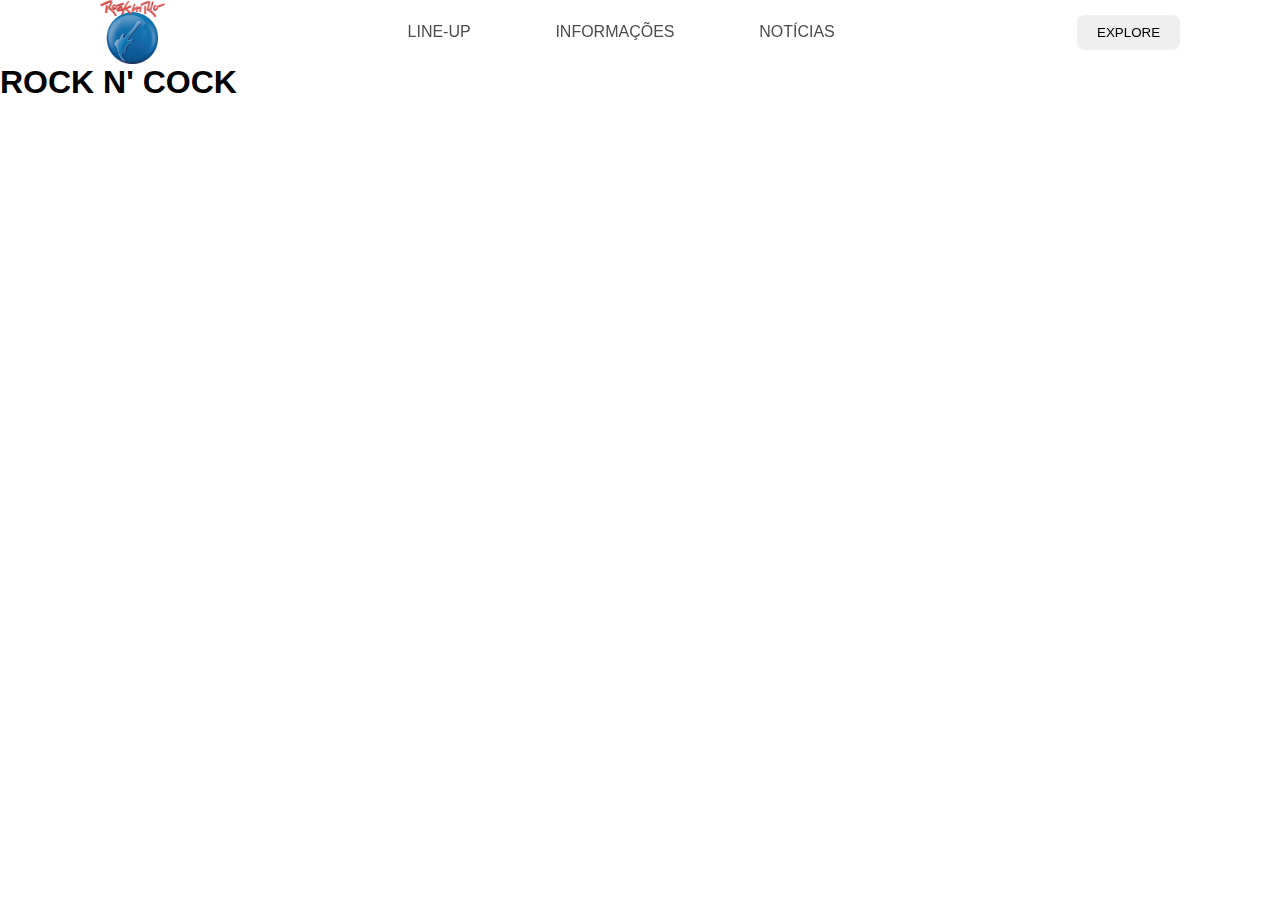
==== index.html @ dc5e7b80 "Add files via upload" ====
<!DOCTYPE html>
<html lang="pt-BR">
  <head>
    <meta charset="UTF-8" />
    <meta http-equiv="X-UA-Compatible" content="IE=edge" />
    <meta name="viewport" content="width=device-width, initial-scale=1.0" />
    <link rel="stylesheet" href="style.css" />
    <title>Rock'n Cock</title>
  </head>

  <body>
    <header>
      <img src="imgs/logo.png" alt="logo" class="logo" />

      <nav>
        <a href="">LINE-UP</a>
        <a href="">INFORMAÇÕES</a>
        <a href="">NOTÍCIAS</a>
      </nav>

      <div class="dropdown-header">
        <button>EXPLORE</button>
        <div class="dropdown-header-content">
          <a href="">LINE UP</a>
          <a href="">INFORMAÇÕES</a>
          <a href="">NOTÍCIAS</a>
        </div>
      </div>
    </header>
    <main>
      <section>
        <h1>ROCK N' COCK</h1>
      </section>
    </main>
    <footer>

    </footer>
  </body>
</html>
---- style.css ----
:root{
    --cor-primaria: #bb0303 ;
    --cor-fonte: #4c4c4c;
}

*{
    padding: 0;
    margin: 0;
    box-sizing: border-box;
    font-family: 'Gill Sans', 'Gill Sans MT', Calibri, 'Trebuchet MS', sans-serif;
}

header{
    width: 100%;
  display: flex;
  justify-content: space-around;
  height: 64px;
  align-items: center;
  position: fixed;
  top: 0;
}

header nav{
    width: 40%;
    display: flex;
    justify-content: space-around;
}

.logo{
    height: 100%;
}

a{
    text-decoration: none;
    color: var(--cor-fonte)
}

a:hover{
    color: var(--cor-primaria);
}

.dropdown-header button{
    border: none;
    padding: 10px 20px;
    border-radius: 8px;
}

.dropdown-header-content{
    display: none;
    position: absolute;
    flex-direction: column;
}

.dropdown-header-content a{
    text-align: center;
    padding: 10px 20px;
}

.dropdown-header:hover .dropdown-header-content{
    display: flex;
}

main{
    margin-top: 64px;
}
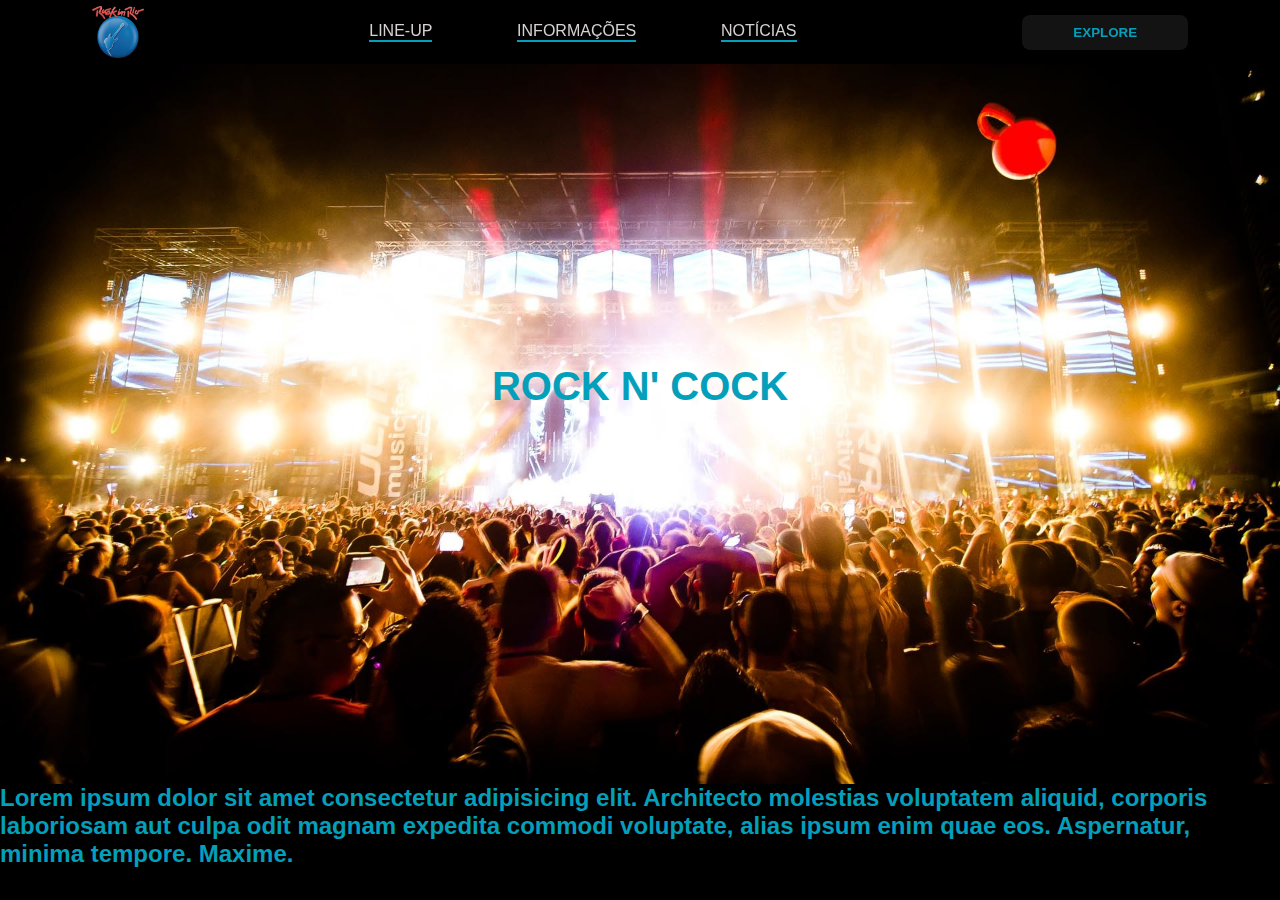
==== commit a764d22b: "Add files via upload" ====
--- a/index.html
+++ b/index.html
@@ -28,8 +28,12 @@
       </div>
     </header>
     <main>
-      <section>
+      <section class="welcome">
         <h1>ROCK N' COCK</h1>
+      </section>
+      <section class="frase">
+        <h2>Lorem ipsum dolor sit amet consectetur adipisicing elit. Architecto molestias voluptatem aliquid, corporis laboriosam aut culpa odit magnam expedita commodi voluptate, alias ipsum enim quae eos. Aspernatur, minima tempore. Maxime.</h2>
+
       </section>
     </main>
     <footer>
--- a/style.css
+++ b/style.css
@@ -1,6 +1,6 @@
 :root{
-    --cor-primaria: #bb0303 ;
-    --cor-fonte: #4c4c4c;
+    --cor-primaria: #039fbb ;
+    --cor-fonte: #d6d2d2;
 }
 
 *{
@@ -9,7 +9,9 @@
     box-sizing: border-box;
     font-family: 'Gill Sans', 'Gill Sans MT', Calibri, 'Trebuchet MS', sans-serif;
 }
-
+body{
+    background-color: black;
+}
 header{
     width: 100%;
   display: flex;
@@ -26,8 +28,11 @@
     justify-content: space-around;
 }
 
+header nav a{
+    border-bottom: var(--cor-primaria) 2px solid;
+}
 .logo{
-    height: 100%;
+    height: 80%;
 }
 
 a{
@@ -39,21 +44,34 @@
     color: var(--cor-primaria);
 }
 
+.dropdown-header{
+    width: 13%;
+
+}
+
 .dropdown-header button{
+    background-color: #e9e9e915;
+    width: 100%;
     border: none;
     padding: 10px 20px;
     border-radius: 8px;
+    color: var(--cor-primaria);
+    font-weight: 600;
 }
 
 .dropdown-header-content{
+    width: 13%;
     display: none;
     position: absolute;
     flex-direction: column;
+    align-items: center;
 }
 
 .dropdown-header-content a{
+    width: 100%;
     text-align: center;
     padding: 10px 20px;
+    background-color: #ffffff;
 }
 
 .dropdown-header:hover .dropdown-header-content{
@@ -62,4 +80,25 @@
 
 main{
     margin-top: 64px;
+}
+
+.welcome{
+    background-image: url("imgs/backbround-index.jpeg");
+    width: 100%;
+    height: 80vh;
+    background-repeat: no-repeat;
+    background-size: cover;
+    display: flex;
+    justify-content: center;
+}
+
+.welcome h1{
+    color: var(--cor-primaria);
+    margin-top: 300px;
+    font-size: 40px;
+}
+
+.frase{
+    background-color: black;
+    color: var(--cor-primaria);
 }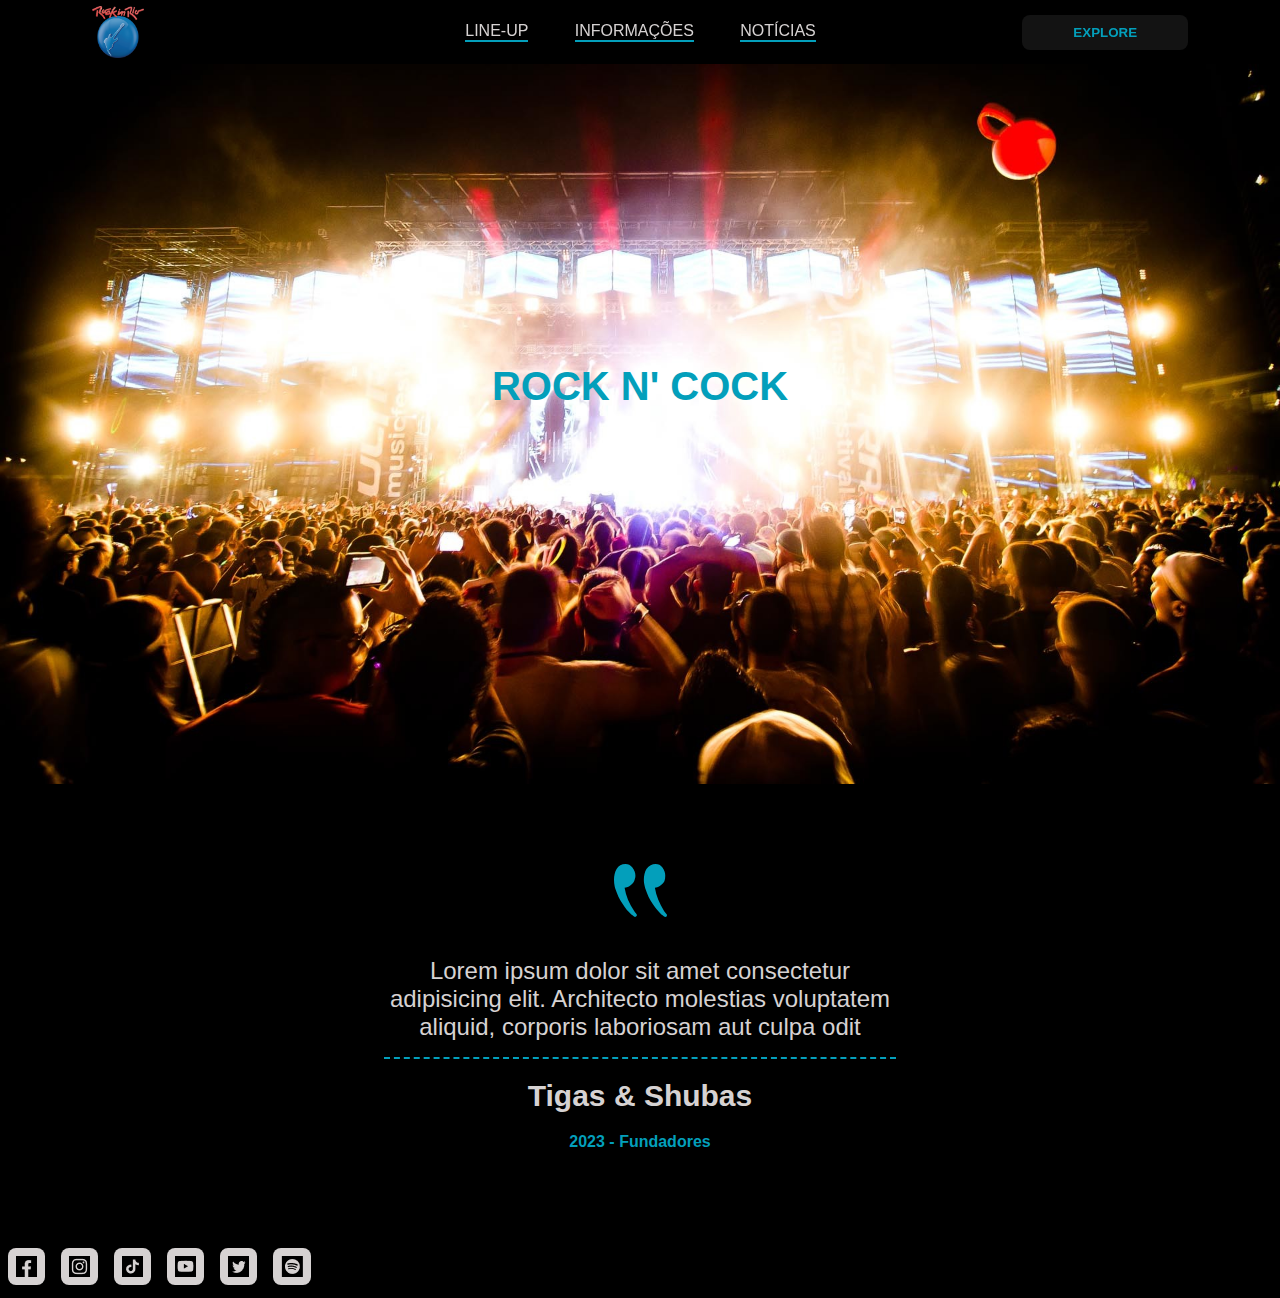
==== commit 6d5a1239: "Add files via upload" ====
--- a/index.html
+++ b/index.html
@@ -32,12 +32,38 @@
         <h1>ROCK N' COCK</h1>
       </section>
       <section class="frase">
-        <h2>Lorem ipsum dolor sit amet consectetur adipisicing elit. Architecto molestias voluptatem aliquid, corporis laboriosam aut culpa odit magnam expedita commodi voluptate, alias ipsum enim quae eos. Aspernatur, minima tempore. Maxime.</h2>
 
+        <svg  class="svg-aspas" width="53" height="53" viewBox="0 0 53 53" fill="none" xmlns="http://www.w3.org/2000/svg">
+          <path d="M50.1878 47.2988C45.2843 39.5564 42.1837 31.7437 40.8857 23.8606C42.7605 23.4382 44.1306 22.9456 44.9959 22.3825C46.2939 21.6786 47.3755 20.9044 48.2408 20.0598C49.1061 19.2151 49.8272 18.3001 50.4041 17.3147C50.9809 15.7663 51.2694 13.9363 51.2694 11.8247C51.2694 8.58698 50.332 5.77158 48.4571 3.37848C46.7265 1.12616 44.419 -1.55392e-06 41.5347 -1.55392e-06C38.0735 -1.55392e-06 35.0449 1.68924 32.449 5.06773C30.7184 8.0239 29.8531 11.6135 29.8531 15.8367C29.8531 16.9628 29.9252 18.0186 30.0694 19.004C30.2136 19.9894 30.4299 21.0452 30.7184 22.1713C31.0068 23.579 31.2952 24.6348 31.5837 25.3386C32.449 27.8725 33.4585 30.4064 34.6122 32.9402C35.9102 35.4741 37.3524 37.9376 38.9388 40.3307C40.2367 42.3015 41.5347 44.0611 42.8326 45.6096C44.2748 47.2988 45.7891 48.9177 47.3755 50.4661C47.9524 50.8884 48.4571 51.2404 48.8898 51.5219C49.4667 51.9442 50.0435 52.3665 50.6204 52.7888C50.7646 52.7888 50.8367 52.7888 50.8367 52.7888C50.9809 52.9296 51.1252 53 51.2694 53C52.4231 53 53 52.3665 53 51.0996C53 50.8181 52.9279 50.6069 52.7837 50.4661L50.1878 47.2988ZM22.7143 50.4661C22.2816 49.9031 21.849 49.34 21.4163 48.7769C20.9837 48.3546 20.6231 47.8619 20.3347 47.2988C15.1429 39.838 11.898 32.0252 10.6 23.8606C12.3306 23.4382 13.7728 22.9456 14.9265 22.3825C17.3782 21.1155 19.1088 19.4263 20.1184 17.3147C20.4068 16.4701 20.6952 15.5551 20.9837 14.5697C21.2721 13.7251 21.4163 12.8101 21.4163 11.8247C21.4163 8.58698 20.4068 5.77158 18.3878 3.37848C16.5129 1.12616 14.2054 -1.55392e-06 11.4653 -1.55392e-06C7.57143 -1.55392e-06 4.61496 1.68924 2.59592 5.06773C0.865306 8.0239 0 11.6135 0 15.8367C0 17.9482 0.216326 20.0598 0.648979 22.1713C0.937414 23.579 1.22585 24.6348 1.51429 25.3386C2.37959 27.8725 3.38911 30.4064 4.54286 32.9402C5.84082 35.4741 7.28299 37.9376 8.86939 40.3307C11.1769 44.1315 13.9891 47.51 17.3061 50.4661C17.883 50.8884 18.3878 51.2404 18.8204 51.5219C19.3973 51.9442 19.9741 52.3665 20.551 52.7888C20.6952 52.7888 20.7673 52.7888 20.7673 52.7888C20.7673 52.9296 20.8395 53 20.9837 53C21.4163 53 21.849 52.7888 22.2816 52.3665C22.7143 52.085 22.9306 51.6627 22.9306 51.0996C22.9306 50.8181 22.8585 50.6069 22.7143 50.4661Z" fill="black"/>
+          </svg>
+          
+
+        <h2>Lorem ipsum dolor sit amet consectetur adipisicing elit. Architecto molestias voluptatem aliquid, corporis laboriosam aut culpa odit </h2>
+
+        <h3>Tigas & Shubas</h3>
+
+        <h4>2023 - Fundadores</h4>
       </section>
     </main>
     <footer>
-
+      <div class="social-media-container">
+        <img src="imgs/facebook.png" alt="">
+      </div>
+      <div class="social-media-container">
+        <img src="/imgs/instagram.png" alt="">
+      </div>
+      <div class="social-media-container">
+        <img src="imgs/tiktok.png" alt="">
+      </div>
+      <div class="social-media-container">
+        <img src="imgs/youtube.png" alt="">
+      </div>
+      <div class="social-media-container">
+        <img src="imgs/twitter.png" alt="">
+      </div>
+      <div class="social-media-container">
+        <img src="imgs/spotify.png" alt="">
+      </div>
     </footer>
   </body>
 </html>
--- a/style.css
+++ b/style.css
@@ -26,6 +26,7 @@
     width: 40%;
     display: flex;
     justify-content: space-around;
+    padding-left: 9%;
 }
 
 header nav a{
@@ -68,10 +69,11 @@
 }
 
 .dropdown-header-content a{
+    color: var(--cor-fonte);
     width: 100%;
     text-align: center;
     padding: 10px 20px;
-    background-color: #ffffff;
+    background-color: #cacaca1f;
 }
 
 .dropdown-header:hover .dropdown-header-content{
@@ -100,5 +102,52 @@
 
 .frase{
     background-color: black;
+    color:var(--cor-fonte) ;
+    display: flex;
+    align-items: center;
+    flex-direction: column;
+    height: 50vh;
+}
+
+.svg-aspas path{
+    fill: var(--cor-primaria);
+}
+
+.svg-aspas{
+    margin-top: 80px;
+}
+
+.frase h2{
+    width: 40%;
+   font-weight: 100;
+   text-align: center;
+   margin-top: 40px;
+   border-bottom: var(--cor-primaria) 2px dashed;
+    padding-bottom: 16px;
+}
+
+.frase h3{
+    margin-top: 20px;
+    font-size: 30px;
+}
+
+.frase h4{
+    margin-top: 20px;
     color: var(--cor-primaria);
+}
+
+footer{
+    display: flex;
+    height: 64px;
+    align-items: center;
+}
+
+.social-media-container{
+    padding: 8px;
+    border-radius: 8px;
+    background-color: var(--cor-fonte);
+    display: flex;
+    align-items: center;
+    justify-content: center;
+    margin: 0 8px;
 }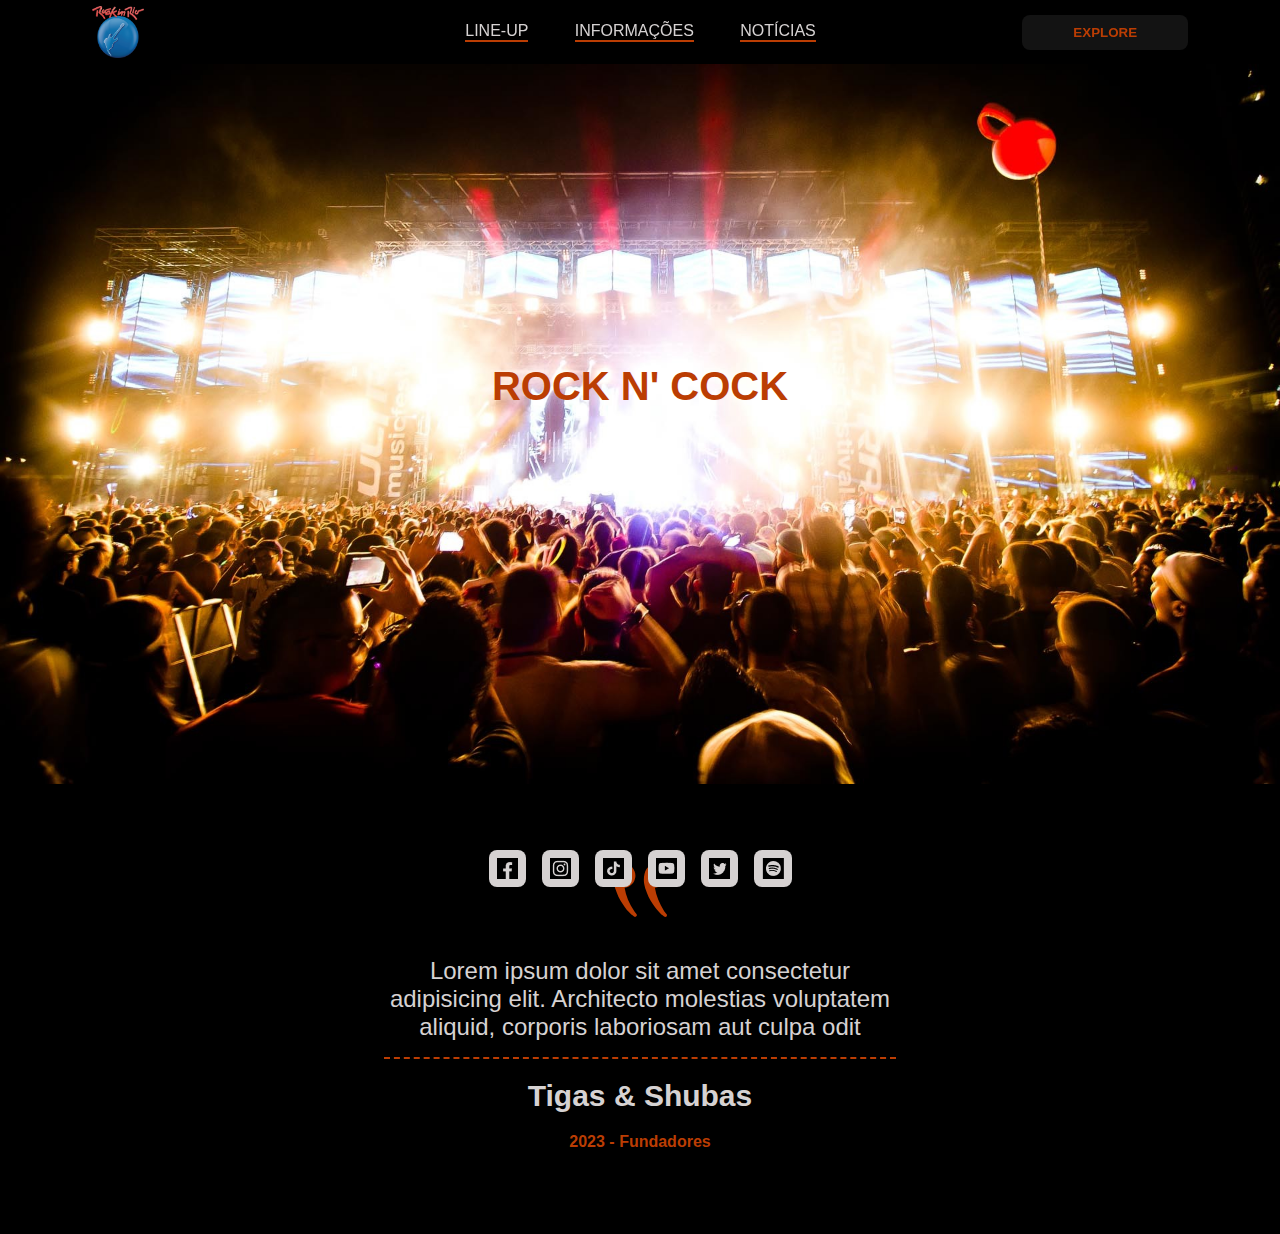
==== commit 1724f968: "Add files via upload" ====
--- a/index.html
+++ b/index.html
@@ -6,6 +6,7 @@
     <meta name="viewport" content="width=device-width, initial-scale=1.0" />
     <link rel="stylesheet" href="style.css" />
     <title>Rock'n Cock</title>
+    <link rel="shortcut icon" href="imgs/logo.ico" type="image/x-icon">
   </head>
 
   <body>
@@ -13,7 +14,7 @@
       <img src="imgs/logo.png" alt="logo" class="logo" />
 
       <nav>
-        <a href="">LINE-UP</a>
+        <a href="/lineup.html">LINE-UP</a>
         <a href="">INFORMAÇÕES</a>
         <a href="">NOTÍCIAS</a>
       </nav>
@@ -21,7 +22,7 @@
       <div class="dropdown-header">
         <button>EXPLORE</button>
         <div class="dropdown-header-content">
-          <a href="">LINE UP</a>
+          <a href="/lineup.html">LINE UP</a>
           <a href="">INFORMAÇÕES</a>
           <a href="">NOTÍCIAS</a>
         </div>
--- a/style.css
+++ b/style.css
@@ -1,6 +1,10 @@
 :root{
-    --cor-primaria: #039fbb ;
+    --cor-primaria: #bb3d03 ;
     --cor-fonte: #d6d2d2;
+}
+
+.line-up{
+    --cor-primaria:#ff00ff;
 }
 
 *{
@@ -20,6 +24,7 @@
   align-items: center;
   position: fixed;
   top: 0;
+  background: linear-gradient(to bottom, black, #00000031);
 }
 
 header nav{
@@ -29,9 +34,23 @@
     padding-left: 9%;
 }
 
+/* header nav:hover a{
+    color: #ffffff5b;
+    border-bottom: #bb3d0380 2px solid;
+} */
+
+
 header nav a{
     border-bottom: var(--cor-primaria) 2px solid;
+    text-transform: uppercase;
 }
+
+/* header nav a:hover{
+    color: var(--cor-primaria);
+    border-bottom: var(--cor-primaria) 2px solid;
+} */
+
+
 .logo{
     height: 80%;
 }
@@ -74,6 +93,9 @@
     text-align: center;
     padding: 10px 20px;
     background-color: #cacaca1f;
+}
+.dropdown-header-content a:hover{
+    color: var(--cor-primaria);
 }
 
 .dropdown-header:hover .dropdown-header-content{
@@ -137,9 +159,13 @@
 }
 
 footer{
+    width: 100%;
     display: flex;
     height: 64px;
     align-items: center;
+    justify-content: center;
+    position: absolute;
+    bottom: 0;
 }
 
 .social-media-container{
@@ -150,4 +176,19 @@
     align-items: center;
     justify-content: center;
     margin: 0 8px;
+}
+
+.lineup-section{
+    background-image:url("/imgs/lineup-bakcground.png") ;
+    width: 100%;
+    height: 80vh;
+    background-repeat: no-repeat;
+    background-size: cover;
+    justify-content: center;
+    display: flex;
+}
+
+.lineup-section h1{
+    color: var(--cor-primaria);
+    margin-top: 100px;
 }